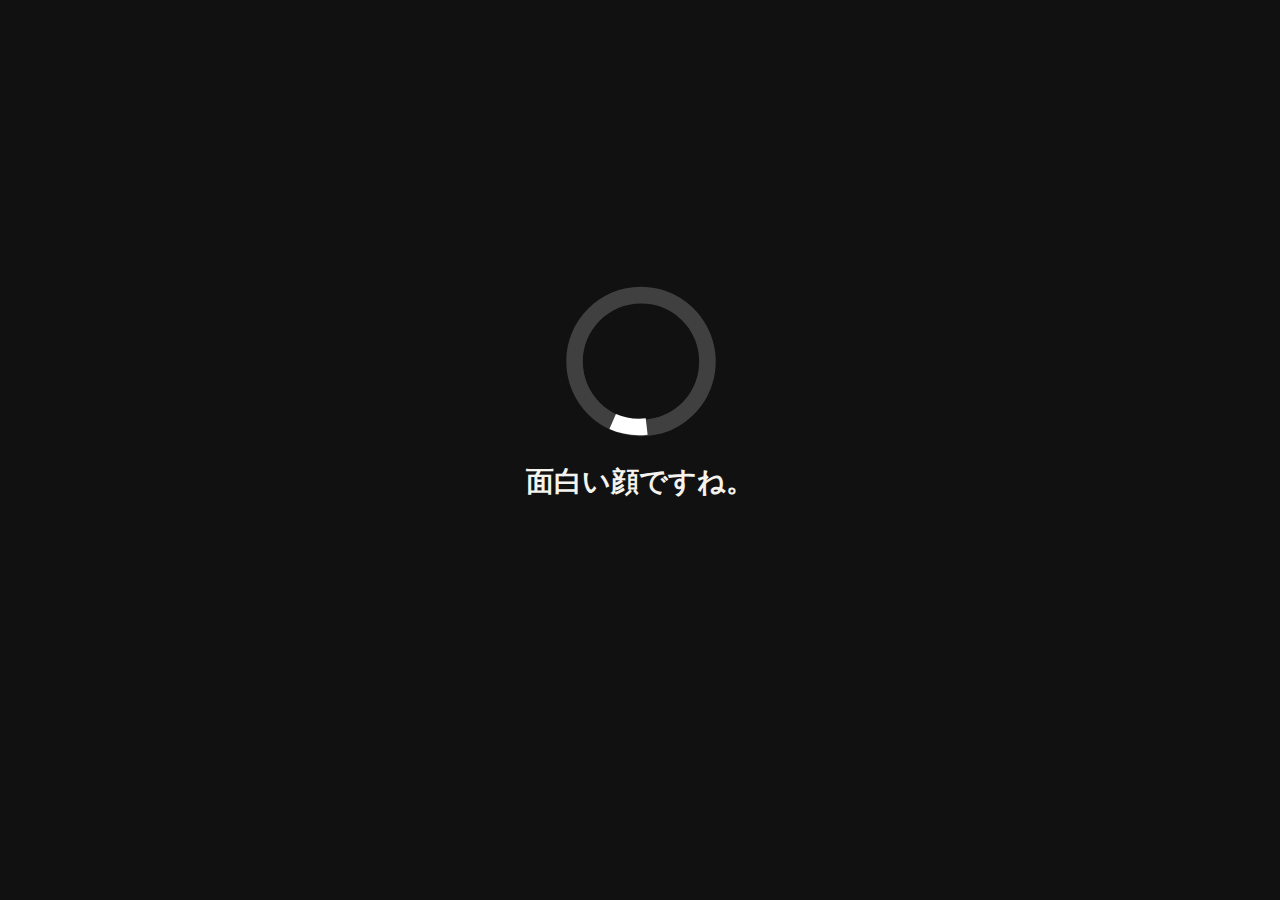
==== static/loading.html @ 607856ca "Update loading.html" ====
<!DOCTYPE html>
<html lang="en">
<head>
  <meta charset="UTF-8">
  <title>Tokyo proxy</title>
  <link rel="stylesheet" href="assets/css/style.css">
  <script defer src="assets/js/go.js"></script>
  <script defer src="assets/js/proxy.js"></script>
  <meta name="viewport" content="width=device-width, initial-scale=1.0">
</head>
<body>
  <main class="container">
  <svg version="1.1" xmlns="http://www.w3.org/2000/svg" xmlns:xlink="http://www.w3.org/1999/xlink" x="0px" y="0px"
   width="200px" height="200px" viewBox="0 0 40 40" enable-background="new 0 0 40 40" xml:space="preserve">
  <path opacity="0.2" fill="#fff" d="M20.201,5.169c-8.254,0-14.946,6.692-14.946,14.946c0,8.255,6.692,14.946,14.946,14.946
    s14.946-6.691,14.946-14.946C35.146,11.861,28.455,5.169,20.201,5.169z M20.201,31.749c-6.425,0-11.634-5.208-11.634-11.634
    c0-6.425,5.209-11.634,11.634-11.634c6.425,0,11.633,5.209,11.633,11.634C31.834,26.541,26.626,31.749,20.201,31.749z"/>
  <path fill="#fff" d="M26.013,10.047l1.654-2.866c-2.198-1.272-4.743-2.012-7.466-2.012h0v3.312h0
    C22.32,8.481,24.301,9.057,26.013,10.047z"><animateTransform attributeType="xml" attributeName="transform" type="rotate" from="0 20 20" to="360 20 20" dur="1.5s" repeatCount="indefinite"/></path>
  </svg>
  <h3 class="loading">面白い顔ですね。</h3>
</div>
</body>
</html>
---- static/assets/css/style.css ----
:root{
	--bg: #111;
	--text: #f4f3ee;
	--hover: coral;
}

body{
	background: var(--bg);
	font: 1.5em/1.5 Comic Sans MS, Ink Free,Helvetica;
	color: var(--text);
}


.container{
	width: 80%;
	margin: 0 auto;
}

/*Home Page*/

main{
	padding-top: 20%;
	display: flex;
	flex-direction: column;
	align-items: center;
}

.brand{
	margin: 10px;
	font-size: 2em;
	font-weight: 600;
	text-align: center;
}

.data{
	padding: 12px;
	width: 80%;
	outline: 0;
	background: transparent;
	border: 2px solid var(--text);
	border-radius: 25px;
	font-size: 12px;
	color: var(--text);
}

.apps{
	display: flex;
	gap: 1em;
	font-size: 12px;
	margin-top: 5px;
}

.app{
	cursor: pointer;
}

.app:hover{
	color: var(--hover);
}

.func{
	user-select: none;
	position: fixed;
	top: 5px;
	right: 5px;
	border: 2px solid var(--text);
	border-radius: 10px;
	padding: 2px 8px;
	cursor: pointer;
	font-size: 14px;
	transition: color, background 250ms ease-in;
}

.func:hover{
	background: var(--text);
	color: var(--bg);
}


.loading{
	margin: 0;
	animation: loading 1.5s infinite;
	animation-delay: revert;
}


@keyframes loading{
	0%{
		color: #fff;
	}50%{
		color: grey;
	}
}


@media(max-width: 500px){
	.data{
		width: 100%;
	}
}

@media(min-width: 1330px){
	.data{
		width: 60%;
	}
}
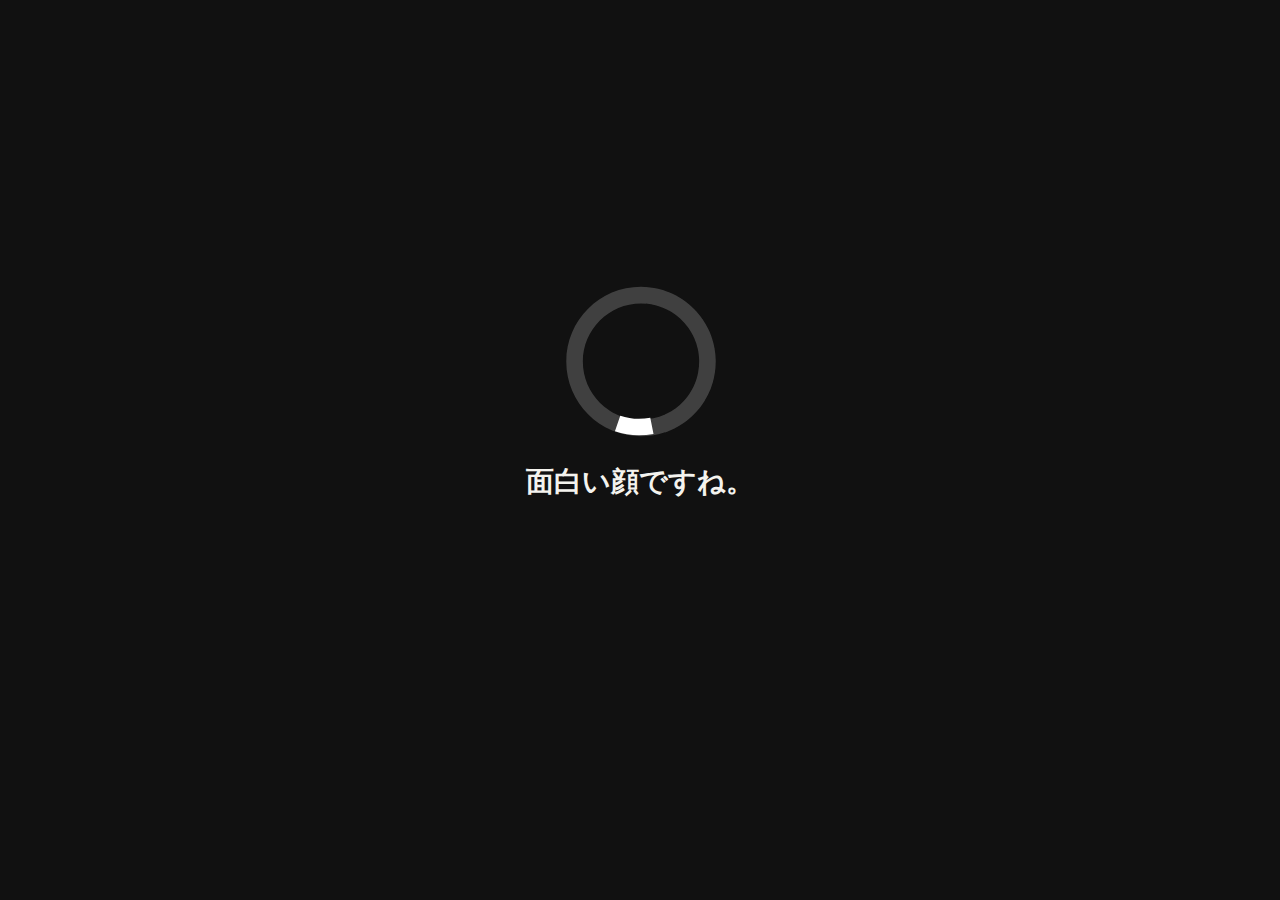
==== commit e0893803: "Update loading.html" ====
--- a/static/loading.html
+++ b/static/loading.html
@@ -2,7 +2,7 @@
 <html lang="en">
 <head>
   <meta charset="UTF-8">
-  <title>Tokyo proxy</title>
+  <title>4545 proxy</title>
   <link rel="stylesheet" href="assets/css/style.css">
   <script defer src="assets/js/go.js"></script>
   <script defer src="assets/js/proxy.js"></script>
